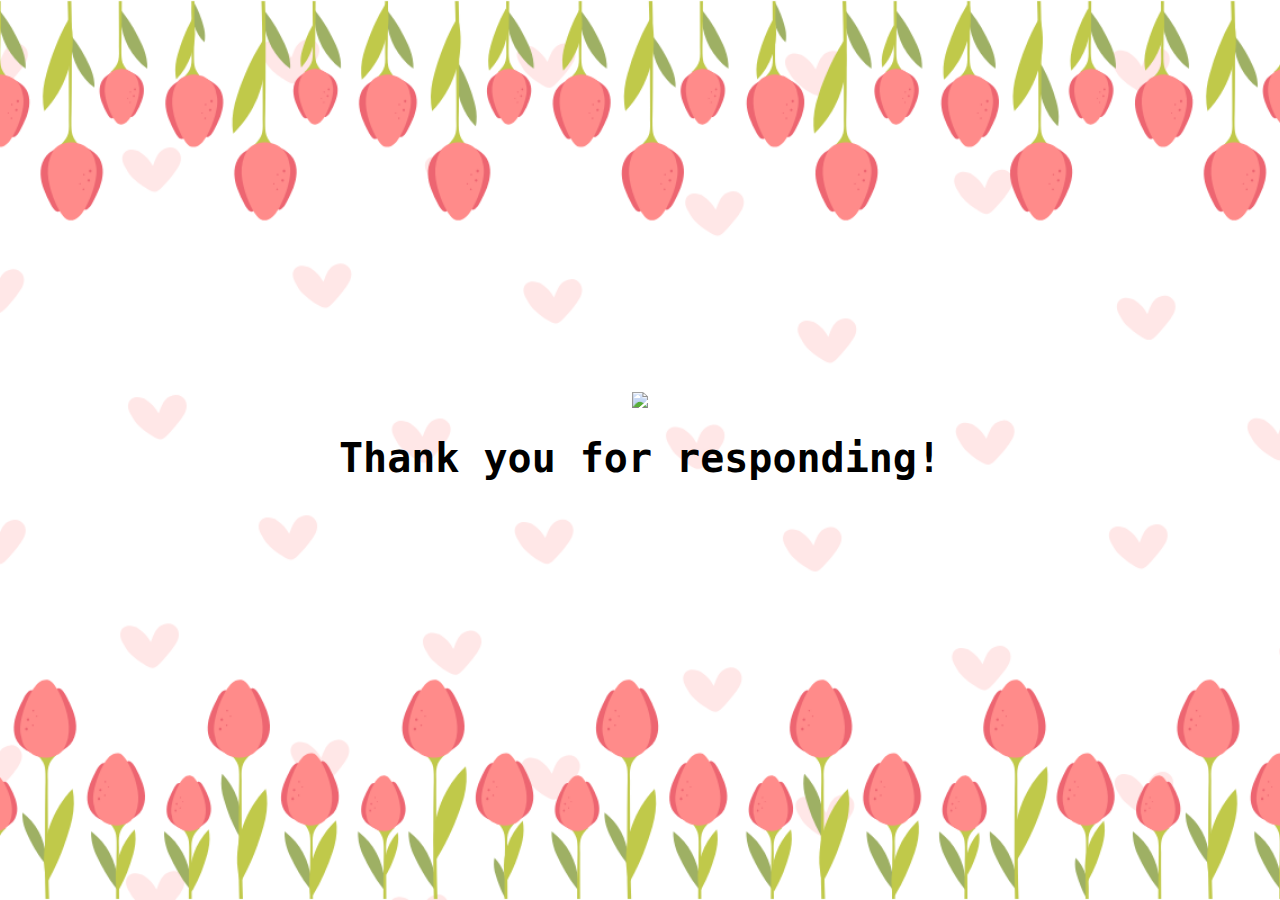
==== fourth-page.html @ 70c25431 "Add initial HTML pages and CSS for Valentine's Day special project" ====
<!DOCTYPE html>

<html>
  <head>
        <title>AQs4U♥</title>
        <link rel="icon" type="image/png" href="assets/logo.png">
        <link rel="stylesheet" type="text/css" href="index.css">
    </head>
    <body>
        <div class="centered-container background-image">
            <div class="thank-you-container">
                <img src="https://media.tenor.com/YnwqgR1lBGYAAAAi/good.gif"/>
                <h1>Thank you for responding!</h1>
            </div>
        </div>
        <script src="index.js"></script>
    </body>
</html>
---- index.css ----
html, body {
    margin: 0;
    padding: 0;
    font-family: 'Andale Mono', Monospace;
    font-size: 20px;
    color: #000000;
    background-color: #f4f4f4;
}

.centered-container {
    display: flex;
    flex-direction: column;
}

.index-container {
    display: flex;
    flex-direction: column;
    justify-content: center;
    align-items: center;
    flex-direction: column;
    height: 100vh;
    font-family: 'Andale Mono', Monospace; 
    font-size: 25px;
    margin: 0 auto;
}

.background-image {
    background-image: url('assets/pink bg.png');
    background-size: cover;
    background-position: center;
    height: 100%;
    width: 100%;
    margin: 0;
    padding: 0;
}

button {
    color:#FDFDFD;
    background-color: #AC485A;
    border: 0;
    padding: 20px;
    border-radius: 8px;
    font-size: 30px;
    font-family: 'Andale Mono', Monospace;
    text-align: center;
    width: 180px;
}

button:hover {
    background-color: #77313e;
}

iframe {
    width: 700px;
    height: 450px;
    border: 0;
    padding: 5px;
    border-radius: 20px;
}

.thank-you-container {
    display: flex;
    justify-content: center;
    align-items: center;
    flex-direction: column;
    height: 100vh;
    font-family: 'Andale Mono', Monospace;
  }
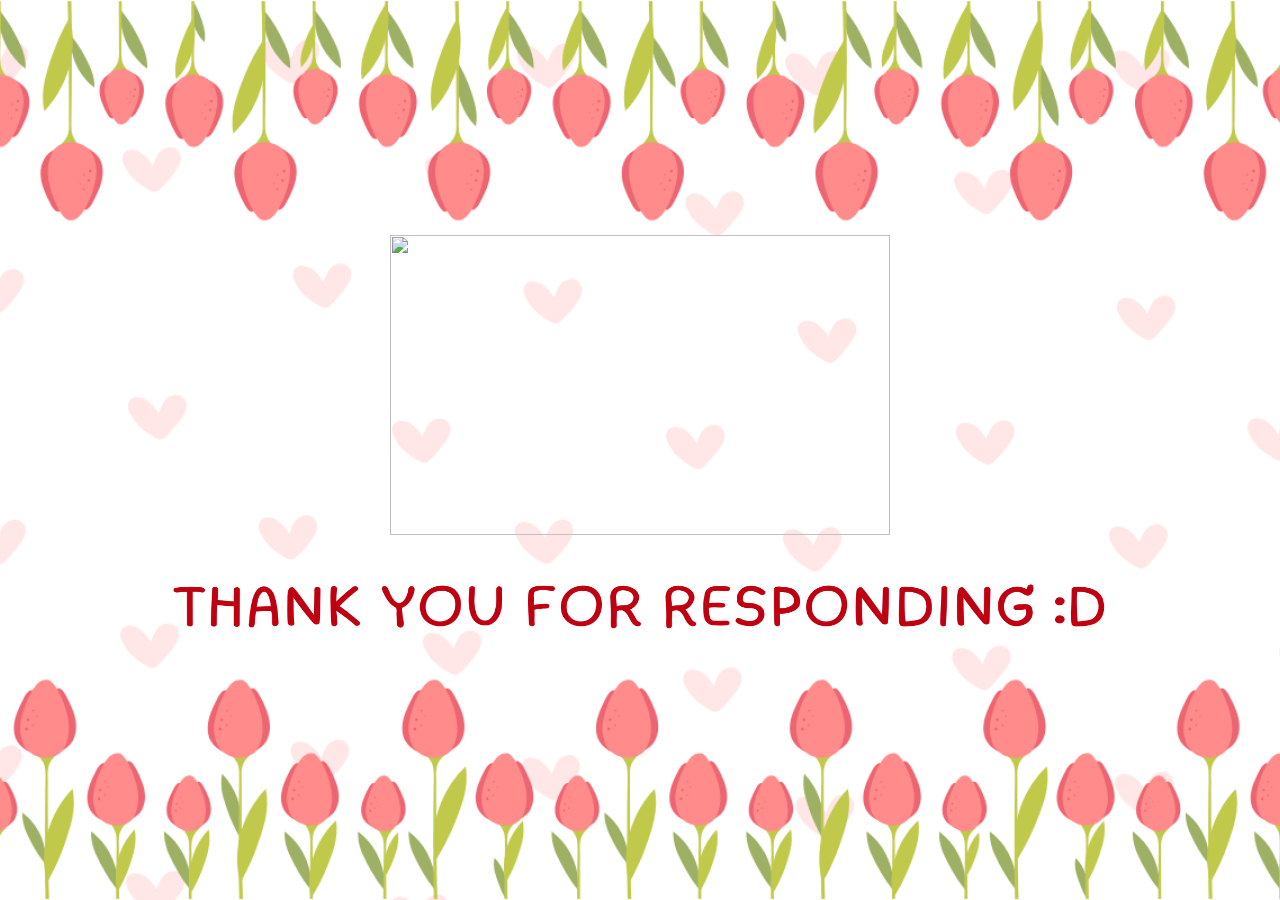
==== commit 3de6eccc: "Replace header text with images and adjust image styles for improved design" ====
--- a/fourth-page.html
+++ b/fourth-page.html
@@ -9,8 +9,8 @@
     <body>
         <div class="centered-container background-image">
             <div class="thank-you-container">
-                <img src="https://media.tenor.com/YnwqgR1lBGYAAAAi/good.gif"/>
-                <h1>Thank you for responding!</h1>
+                <img src="https://media.tenor.com/YnwqgR1lBGYAAAAi/good.gif" class="thank-you-image"/>
+                <img src="assets/ty.png" class="ty-text-image"/>
             </div>
         </div>
         <script src="index.js"></script>
--- a/index.css
+++ b/index.css
@@ -20,7 +20,7 @@
     flex-direction: column;
     height: 100vh;
     font-family: 'Andale Mono', Monospace; 
-    font-size: 25px;
+    font-size: 30px;
     margin: 0 auto;
 }
 
@@ -32,6 +32,12 @@
     width: 100%;
     margin: 0;
     padding: 0;
+}
+
+img {
+    width: 970px;
+    height: 110px;
+    margin: 10px 0px;
 }
 
 button {
@@ -51,8 +57,8 @@
 }
 
 iframe {
-    width: 700px;
-    height: 450px;
+    width: 780px;
+    height: 500px;
     border: 0;
     padding: 5px;
     border-radius: 20px;
@@ -64,5 +70,14 @@
     align-items: center;
     flex-direction: column;
     height: 100vh;
-    font-family: 'Andale Mono', Monospace;
-  }+  }
+
+.thank-you-image {
+    width: 500px;
+    height: 300px;
+}
+
+.ty-text-image {
+    width: 970px;
+    height: 110px;
+}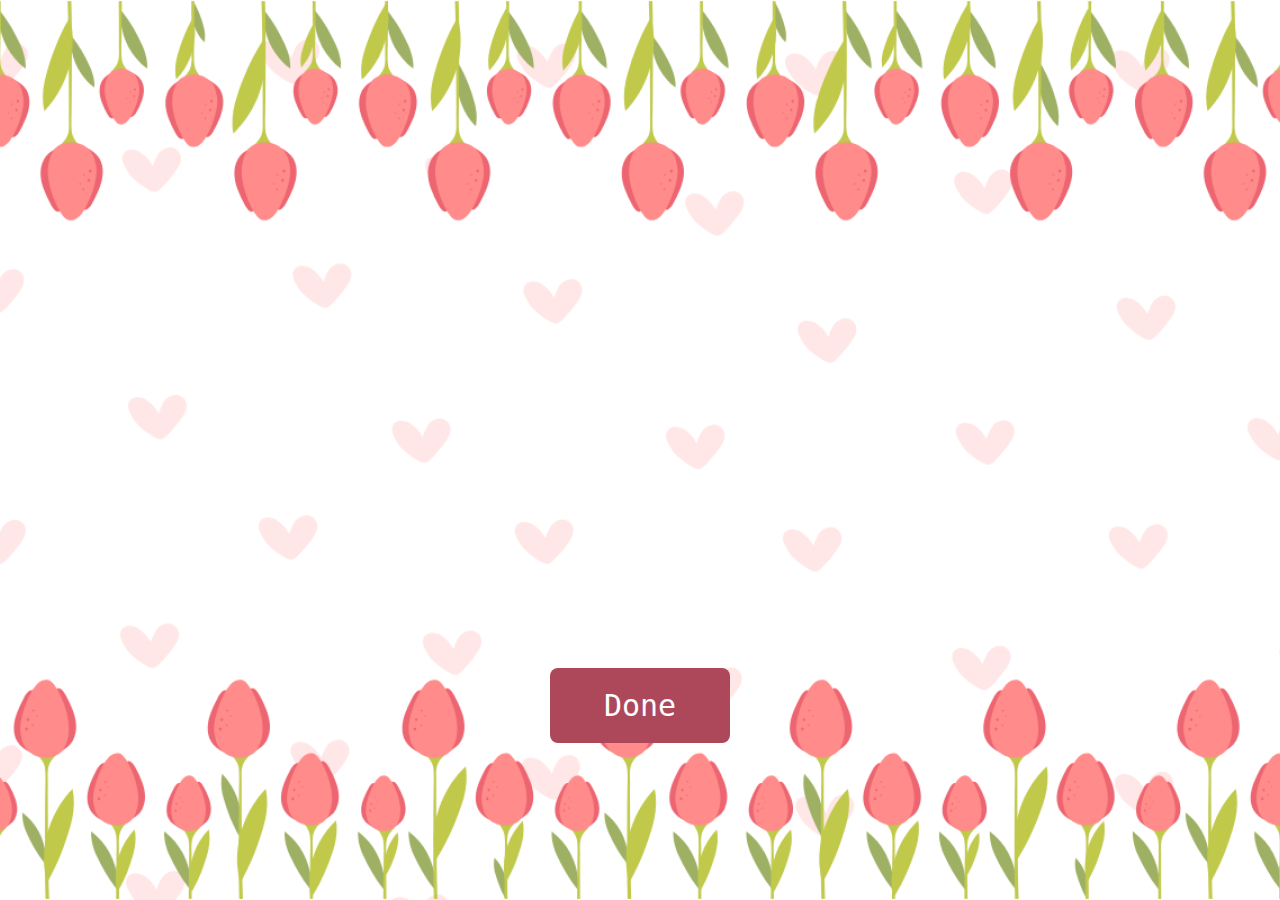
==== commit 07582551: "Add fifth page with thank you images and update navigation buttons on previous pages" ====
--- a/fourth-page.html
+++ b/fourth-page.html
@@ -8,9 +8,14 @@
     </head>
     <body>
         <div class="centered-container background-image">
-            <div class="thank-you-container">
-                <img src="https://media.tenor.com/YnwqgR1lBGYAAAAi/good.gif" class="thank-you-image"/>
-                <img src="assets/ty.png" class="ty-text-image"/>
+            <div class="index-container">
+                <iframe
+                    src="https://forms.gle/bHmyAEn977LA8zap9">
+                    Loading…
+                </iframe>
+                <a href="fifth-page.html">
+                    <button id="Done-button"> Done </button>
+                </a>
             </div>
         </div>
         <script src="index.js"></script>
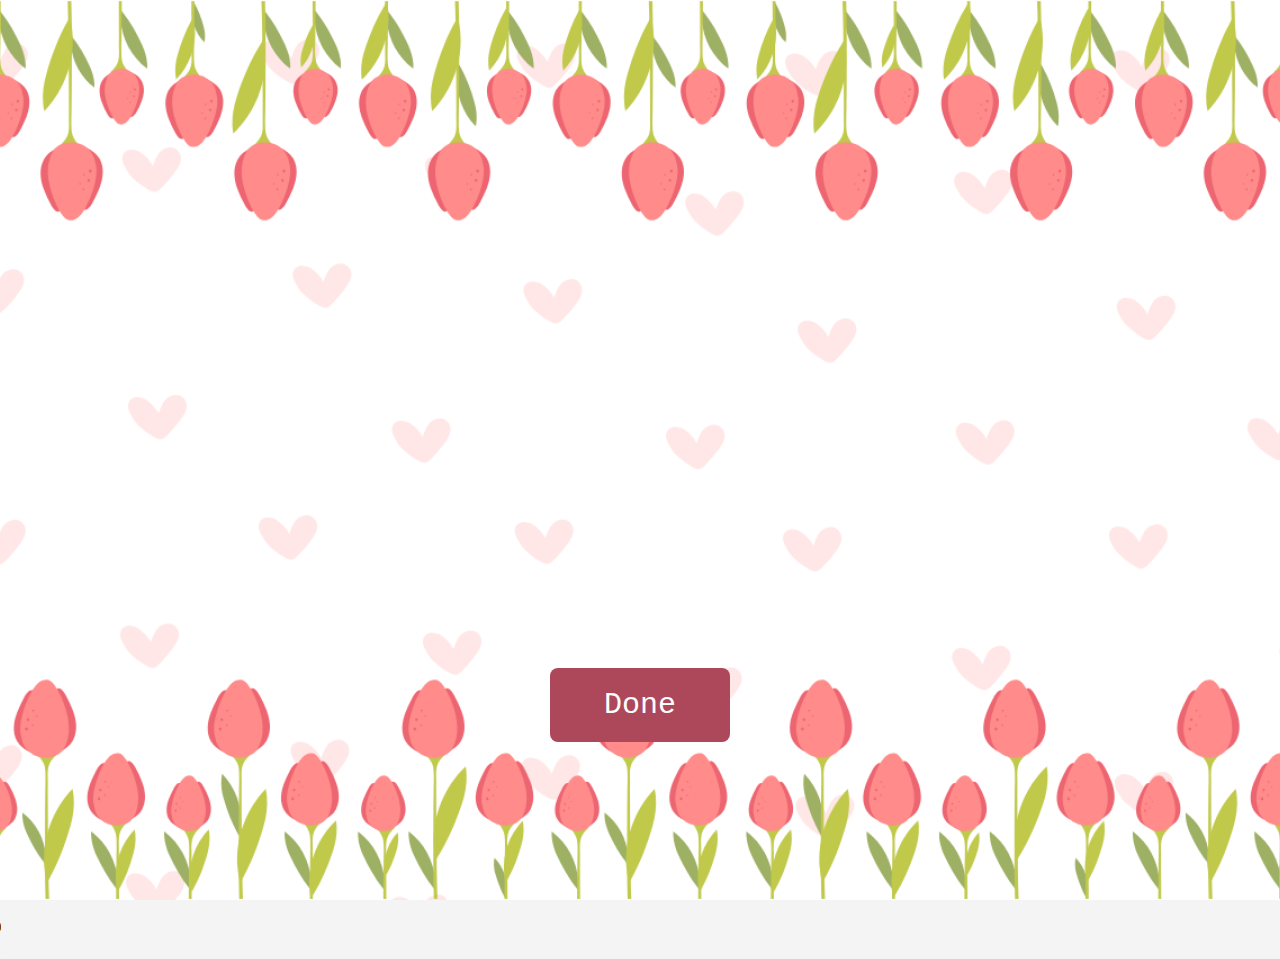
==== commit e81a4833: "Add audio playback to fourth page and format HTML structure" ====
--- a/fourth-page.html
+++ b/fourth-page.html
@@ -1,23 +1,26 @@
 <!DOCTYPE html>
 
 <html>
-  <head>
-        <title>AQs4U♥</title>
-        <link rel="icon" type="image/png" href="assets/logo.png">
-        <link rel="stylesheet" type="text/css" href="index.css">
-    </head>
-    <body>
-        <div class="centered-container background-image">
-            <div class="index-container">
-                <iframe
-                    src="https://forms.gle/bHmyAEn977LA8zap9">
-                    Loading…
-                </iframe>
-                <a href="fifth-page.html">
-                    <button id="Done-button"> Done </button>
-                </a>
-            </div>
-        </div>
-        <script src="index.js"></script>
-    </body>
+    <head>
+                <title>AQs4U♥</title>
+                <link rel="icon" type="image/png" href="assets/logo.png">
+                <link rel="stylesheet" type="text/css" href="index.css">
+        </head>
+        <body>
+                <div class="centered-container background-image">
+                        <div class="index-container">
+                                <iframe
+                                        src="https://forms.gle/bHmyAEn977LA8zap9">
+                                        Loading…
+                                </iframe>
+                                <a href="fifth-page.html">
+                                        <button id="Done-button"> Done </button>
+                                </a>
+                        </div>
+                </div>
+                <audio controls autoplay>
+                        <source src="assets/Valentine - Laufey (Off Vocal  Instrumental With Background Vocals).mp3" type="audio/mp3">
+                </audio>
+                <script src="index.js"></script>
+        </body>
 </html>